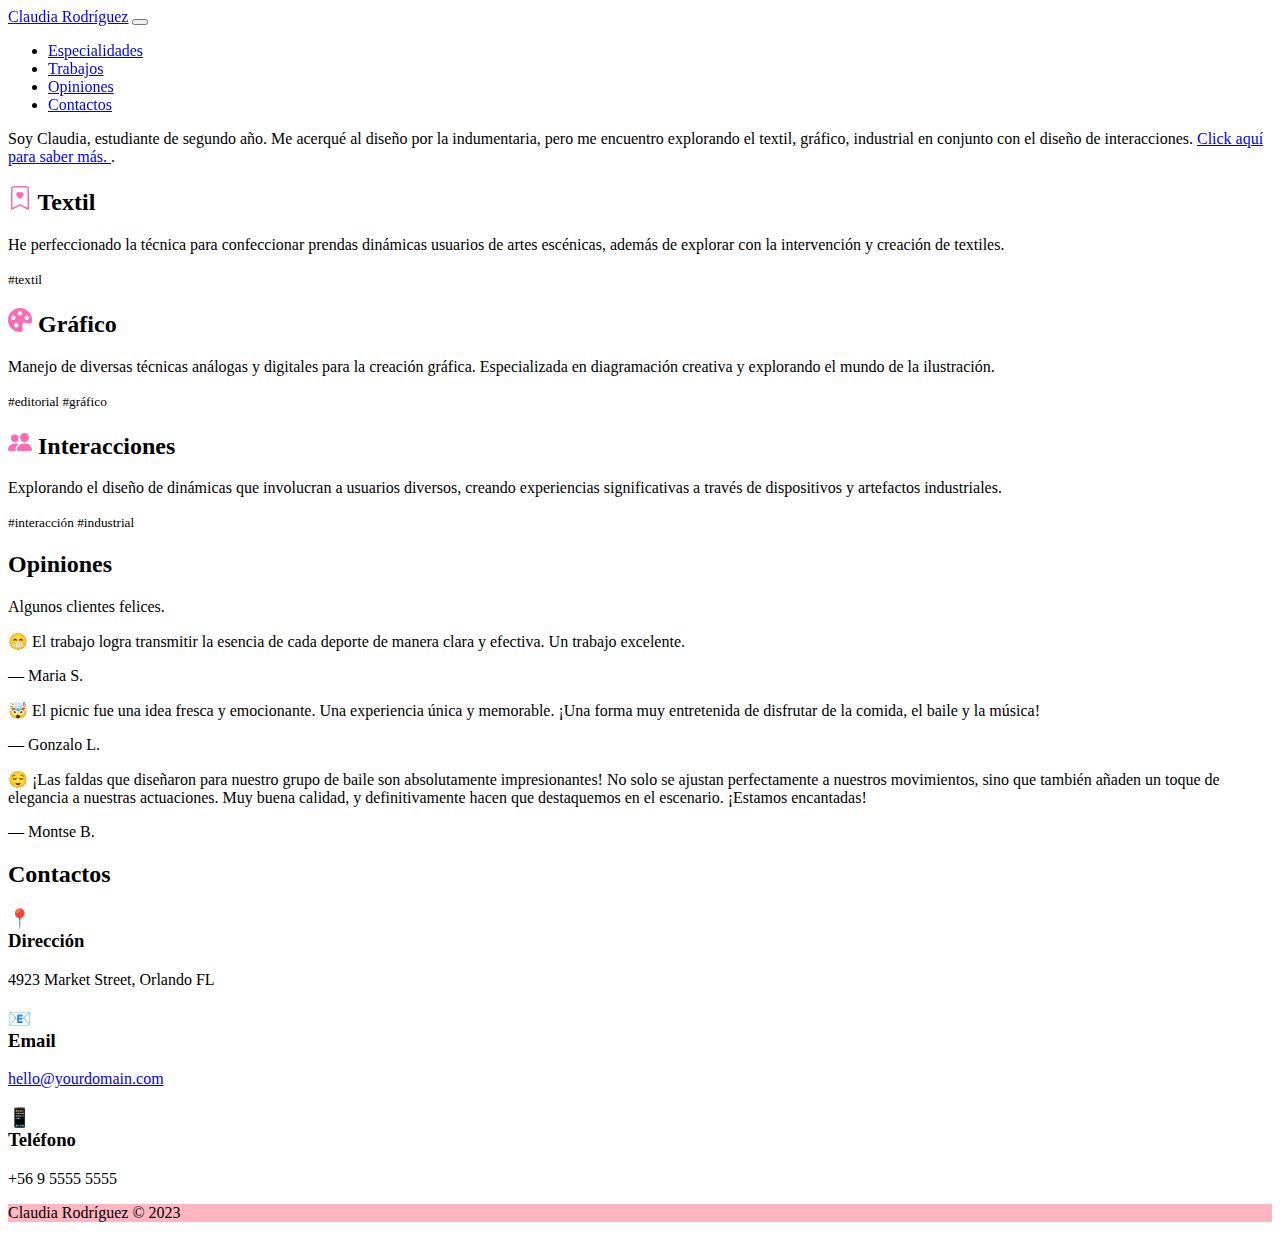
==== index.html @ ffd66cc6 "Add files via upload" ====
<!DOCTYPE html>
<html lang="es">

  <head>

    <meta charset="utf-8" />
    <meta name="viewport" content="width=device-width, initial-scale=1, shrink-to-fit=no" />
    <!--En la siguiente línea voy por el estilo CSS que ofrece Bootstrap-->

    <link href="https://cdn.jsdelivr.net/npm/bootstrap@5.3.2/dist/css/bootstrap.min.css" rel="stylesheet" integrity="sha384-T3c6CoIi6uLrA9TneNEoa7RxnatzjcDSCmG1MXxSR1GAsXEV/Dwwykc2MPK8M2HN" crossorigin="anonymous">
    <!-- Primary Meta Tags -->
    <title>claudia rodríguez - portafolio</title>
    <link rel="icon" type="image/x-icon" href="amor.ico" />
    <meta name="title" content="claudia rodríguez - portafolio" />
    <meta name="description" content="Portafolio de diseño de Claudia Rodríguez. Documentación de trabajos textiles, gráficos, editoriales y de servicio, además de exploración en otras áreas del diseño." />

    <!-- Open Graph / Facebook -->
    <meta property="og:type" content="website" />
    <meta property="og:url" content="http://portfolioclau.cl/" />
    <meta property="og:title" content="claudia rodríguez - portafolio" />
    <meta property="og:description" content="Portafolio de diseño de Claudia Rodríguez. Documentación de trabajos textiles, gráficos, editoriales y de servicio, además de exploración en otras áreas del diseño." />
    <meta property="og:image" content="https://metatags.io/images/meta-tags.png" />

    <!-- Twitter -->
    <meta property="twitter:card" content="summary_large_image" />
    <meta property="twitter:url" content="http://portfolioclau.cl/" />
    <meta property="twitter:title" content="claudia rodríguez - portafolio" />
    <meta property="twitter:description" content="Portafolio de diseño de Claudia Rodríguez. Documentación de trabajos textiles, gráficos, editoriales y de servicio, además de exploración en otras áreas del diseño." />
    <meta property="twitter:image" content="https://metatags.io/images/meta-tags.png" />

    <!-- Meta Tags Generated with https://metatags.io -->
    <meta charset="utf-8" />
    <meta name="viewport" content="width=device-width, initial-scale=1, shrink-to-fit=no" />
    <meta name="description" content="" />
    <meta name="author" content="" />
    <link rel="icon" type="image/x-icon" href="assets/favicon.ico" />
    <!-- Core theme CSS (includes Bootstrap)-->
    <!--estilo CSS al que puede conmplementar o contradecir-->
    <style>
      section {
        scroll-margin-top: 50px;
      }

      nav {
        backdrop-filter: blur(0.5rem);
      }

      #foto {
        background: transparent url("https://picsum.photos/id/100/800/600?blur=8") 0 0 no-repeat;
        background-size: cover;
      }

      footer {
        background: lightpink;
      }
    </style>
    <title>CR Portafolio</title>
  </head>

  <body>
    <!--Barra de navegación fija al tope-->
    <nav class="navbar fixed-top navbar-expand-lg">
      <div class="container">
        <a class="navbar-brand" href="index.html">Claudia Rodríguez</a>
        <button class="navbar-toggler" type="button" data-bs-toggle="collapse" data-bs-target="#navbarMenu" aria-controls="navbarMenu" aria-expanded="false" aria-label="Toggle navigation">
          <span class="navbar-toggler-icon"></span>
        </button>
        <div class="collapse navbar-collapse" id="navbarMenu">
          <ul class="navbar-nav ms-auto mb-2 mb-lg-0">
            <li class="nav-item"><a class="nav-link" href="#lasEspecialidades">Especialidades</a></li>
            <li class="nav-item"><a class="nav-link" href="#losTrabajos">Trabajos</a></li>
            <li class="nav-item"><a class="nav-link" href="#lasOpiniones">Opiniones</a></li>
            <li class="nav-item"><a class="nav-link" href="#losContactos">Contactos</a></li>
          </ul>
        </div>
      </div>
    </nav>
    <!--Encabezado-->
    <header class="vh-100" id="foto">
      <div class="position-absolute top-50 start-50 translate-middle w-50">
        <p class="text-black">
          Soy Claudia, estudiante de segundo año. Me acerqué al diseño por la indumentaria, pero me encuentro explorando el textil, gráfico, industrial en conjunto con el diseño de interacciones. <a href="#lasEspecialidades" class="link-dark">Click aquí para saber más.
          </a>.
        </p>
      </div>
    </header>
    <!--Los símbolos en este SVG escondido serán reutilizados más abajo-->
    <svg xmlns="http://www.w3.org/2000/svg" style="display: none;">
      <symbol id="cero" viewBox="0 0 16 16">
        <path fill-rule="evenodd" d="M8 4.41c1.387-1.425 4.854 1.07 0 4.277C3.146 5.48 6.613 2.986 8 4.412z" />
        <path d="M2 2a2 2 0 0 1 2-2h8a2 2 0 0 1 2 2v13.5a.5.5 0 0 1-.777.416L8 13.101l-5.223 2.815A.5.5 0 0 1 2 15.5V2zm2-1a1 1 0 0 0-1 1v12.566l4.723-2.482a.5.5 0 0 1 .554 0L13 14.566V2a1 1 0 0 0-1-1H4z" />
      </symbol>
      <symbol id="graphic" viewBox="0 0 16 16">
        <path d="M12.433 10.07C14.133 10.585 16 11.15 16 8a8 8 0 1 0-8 8c1.996 0 1.826-1.504 1.649-3.08-.124-1.101-.252-2.237.351-2.92.465-.527 1.42-.237 2.433.07zM8 5a1.5 1.5 0 1 1 0-3 1.5 1.5 0 0 1 0 3zm4.5 3a1.5 1.5 0 1 1 0-3 1.5 1.5 0 0 1 0 3zM5 6.5a1.5 1.5 0 1 1-3 0 1.5 1.5 0 0 1 3 0zm.5 6.5a1.5 1.5 0 1 1 0-3 1.5 1.5 0 0 1 0 3z" />
      </symbol>
      <symbol id="pipol" viewBox="0 0 16 16">
        <path d="M7 14s-1 0-1-1 1-4 5-4 5 3 5 4-1 1-1 1H7Zm4-6a3 3 0 1 0 0-6 3 3 0 0 0 0 6Zm-5.784 6A2.238 2.238 0 0 1 5 13c0-1.355.68-2.75 1.936-3.72A6.325 6.325 0 0 0 5 9c-4 0-5 3-5 4s1 1 1 1h4.216ZM4.5 8a2.5 2.5 0 1 0 0-5 2.5 2.5 0 0 0 0 5Z" />
    </svg>
    </svg>
    <!--Sección de #lasEspecialidades-->
    <section class="bg-light" id="lasEspecialidades">
      <div class="container py-5">
        <div class="row gx-5">
          <div class="col-lg-4 mb-5 mb-lg-0">
            <h2 class="h4 fw-bolder">
              <svg class="me-1 mb-1" width="1em" height="1em" fill="#FF69B4">
                <use href="#cero"></use>
              </svg> Textil
            </h2>
            <p>He perfeccionado la técnica para confeccionar prendas dinámicas usuarios de artes escénicas, además de explorar con la intervención y creación de textiles.</p>
            <small>#textil</small>
          </div>
          <div class="col-lg-4 mb-5 mb-lg-0">
            <h2 class="h4 fw-bolder">
              <svg class="me-1 mb-1" width="1em" height="1em" fill="#FF69B4">
                <use href="#graphic"></use>
              </svg> Gráfico
            </h2>
            <p>Manejo de diversas técnicas análogas y digitales para la creación gráfica. Especializada en diagramación creativa y explorando el mundo de la ilustración.
            </p>
            <small>#editorial #gráfico</small>
          </div>
          <div class="col-lg-4">
            <h2 class="h4 fw-bolder">
              <svg class="me-1 mb-1" width="1em" height="1em" fill="#FF69B4">
                <use href="#pipol"></use>
              </svg> Interacciones
            </h2>
            <p>Explorando el diseño de dinámicas que involucran a usuarios diversos, creando experiencias significativas a través de dispositivos y artefactos industriales.
            </p>
            <small>#interacción #industrial</small>
          </div>
        </div>
      </div>
    </section>
    <!--Sección de #losTrabajos-->
    <section class="border-top border-bottom" id="losTrabajos">
      <div class="container py-5">
        <div class="row row-cols-1 row-cols-sm-2 row-cols-md-3 row-cols-lg-4 g-4" id="trabajos"></div>
      </div>
    </section>
    <!--Sección de #lasOpiniones-->
    <section class="bg-light" id="lasOpiniones">
      <div class="container py-5">
        <div class="text-center mb-5">
          <h2 class="fw-bolder">Opiniones</h2>
          <p class="lead mb-0">Algunos clientes felices.</p>
        </div>
        <div class="row">
          <div class="col-sm-11 col-md-10 col-lg-9 col-xl-8 mx-auto">
            <!-- Primer comentario-->
            <div class="card mb-4 shadow-sm">
              <div class="card-body p-4">
                <p class="mb-1">😁 El trabajo logra transmitir la esencia de cada deporte de manera clara y efectiva. Un trabajo excelente.</p>
                <div class="small text-muted text-end">— Maria S.</div>
              </div>
            </div>
            <!-- Segundo comentario-->
            <div class="card mb-4 shadow-sm">
              <div class="card-body p-4">
                <p class="mb-1">🤯 El picnic fue una idea fresca y emocionante. Una experiencia única y memorable. ¡Una forma muy entretenida de disfrutar de la comida, el baile y la música!</p>
                <div class="small text-muted text-end">— Gonzalo L.</div>
              </div>
            </div>
            <!-- Tercer comentario-->
            <div class="card mb-4 shadow-sm">
              <div class="card-body p-4">
                <p class="mb-1">😌 ¡Las faldas que diseñaron para nuestro grupo de baile son absolutamente impresionantes! No solo se ajustan perfectamente a nuestros movimientos, sino que también añaden un toque de elegancia a nuestras actuaciones. Muy buena calidad, y definitivamente hacen que destaquemos en el escenario. ¡Estamos encantadas!</p>
                <div class="small text-muted text-end">— Montse B.</div>
              </div>
            </div>
            <!-- Listo, no más comentarios-->
          </div>
        </div>
      </div>
    </section>
    <!--Sección de #losContactos-->
    <section class="border-top border-bottom" id="losContactos">
      <div class="container py-5">
        <div class="text-center mb-5">
          <h2 class="fw-bolder">Contactos</h2>
        </div>
        <div class="row">
          <div class="col-md-4 mb-3 mb-md-0">
            <div class="card h-100 shadow-sm">
              <div class="card-body text-center">
                <h3 class="m-0 fs-5"><span class="fs-1">📍</span><br />Dirección</h4>
                  <div class="small text-black-50">4923 Market Street, Orlando FL</div>
              </div>
            </div>
          </div>
          <div class="col-md-4 mb-3 mb-md-0">
            <div class="card h-100 shadow-sm">
              <div class="card-body text-center">
                <h3 class="m-0 fs-5"><span class="fs-1">📧</span><br />Email</h4>
                  <div class="small text-black-50"><a href="#!">hello@yourdomain.com</a></div>
              </div>
            </div>
          </div>
          <div class="col-md-4 mb-3 mb-md-0">
            <div class="card h-100 shadow-sm">
              <div class="card-body text-center">
                <h3 class="m-0 fs-5"><span class="fs-1">📱</span><br />Teléfono</h4>
                  <div class="small text-black-50">+56 9 5555 5555</div>
              </div>
            </div>
          </div>
        </div>
      </div>
    </section>
    <!-- El pie de página-->
    <footer class="py-4 text-white">
      <div class="container px-5">
        <p class="text-center small">Claudia Rodríguez &copy; 2023</p>
      </div>
    </footer>
    <!-- Lo que sigue es JavaScript a secas-->
    <script>
      async function portfolio() {
        const consulta = await fetch("https://raw.githubusercontent.com/claurj/dnm-E3-c12/main/trabajos.json");
        const data = await consulta.json();
        var donde = document.querySelector("#trabajos");
        data.forEach(function(t, i) {
          donde.innerHTML += `<article class="col"><div class="card h-100 shadow-sm ${t.soporte}"><img src="${t.fotos[0]}" class="card-img-top"><div class="card-body"><h3 class="fs-5"><a href="single.html?nro=${i}" class="link-secondary">${t.nombre}</a></h3><p>${t.abstract}</p><small>#${t.soporte}</small></div></div></article>`;
        });
      }
      portfolio().catch((error) => console.error(error));
    </script>
    <!-- Lo que sigue es la biblioteca de Bootstrap-->
    <script src="https://cdn.jsdelivr.net/npm/bootstrap@5.3.2/dist/js/bootstrap.bundle.min.js" integrity="sha384-C6RzsynM9kWDrMNeT87bh95OGNyZPhcTNXj1NW7RuBCsyN/o0jlpcV8Qyq46cDfL" crossorigin="anonymous"></script>
  </body>

</html>
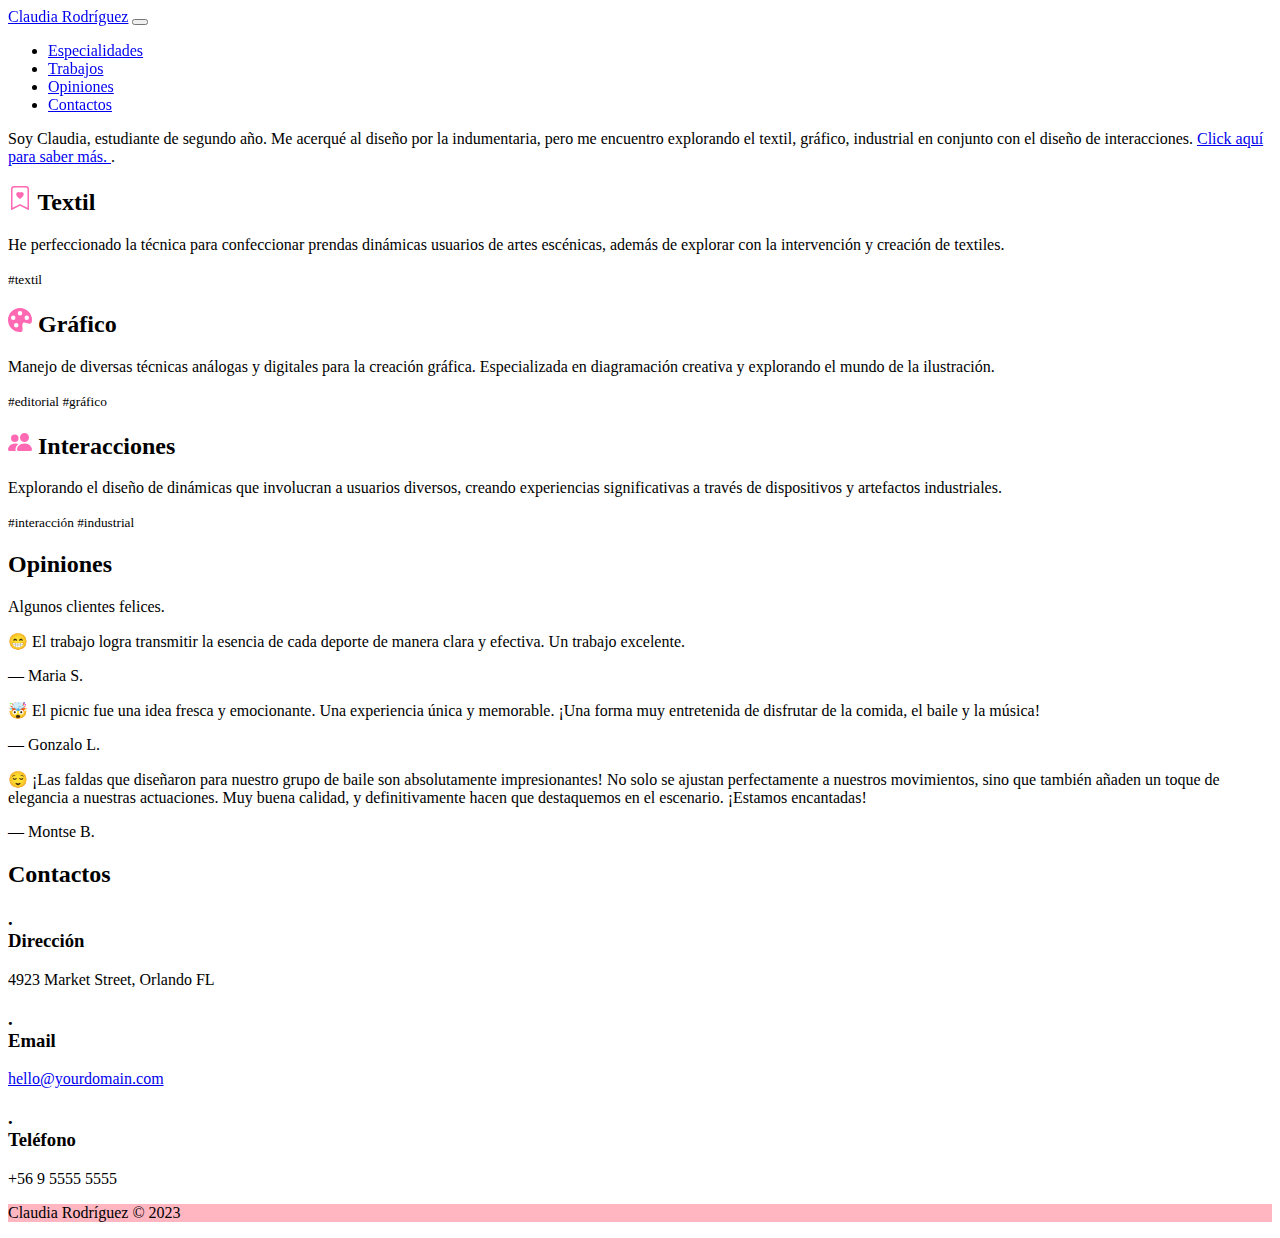
==== commit d38104f8: "Add files via upload" ====
--- a/index.html
+++ b/index.html
@@ -47,11 +47,19 @@
 
       #foto {
         background: transparent url("https://picsum.photos/id/100/800/600?blur=8") 0 0 no-repeat;
+        width: rem(0, 0);
+        height: rem(0, 0);
         background-size: cover;
       }
 
       footer {
         background: lightpink;
+      }
+
+      img {
+        width: 500;
+        height: 310;
+        alt: inherit;
       }
     </style>
     <title>CR Portafolio</title>
@@ -174,42 +182,47 @@
         </div>
       </div>
     </section>
-    <!--Sección de #losContactos-->
-    <section class="border-top border-bottom" id="losContactos">
-      <div class="container py-5">
-        <div class="text-center mb-5">
-          <h2 class="fw-bolder">Contactos</h2>
-        </div>
-        <div class="row">
-          <div class="col-md-4 mb-3 mb-md-0">
-            <div class="card h-100 shadow-sm">
-              <div class="card-body text-center">
-                <h3 class="m-0 fs-5"><span class="fs-1">📍</span><br />Dirección</h4>
-                  <div class="small text-black-50">4923 Market Street, Orlando FL</div>
-              </div>
-            </div>
-          </div>
-          <div class="col-md-4 mb-3 mb-md-0">
-            <div class="card h-100 shadow-sm">
-              <div class="card-body text-center">
-                <h3 class="m-0 fs-5"><span class="fs-1">📧</span><br />Email</h4>
-                  <div class="small text-black-50"><a href="#!">hello@yourdomain.com</a></div>
-              </div>
-            </div>
-          </div>
-          <div class="col-md-4 mb-3 mb-md-0">
-            <div class="card h-100 shadow-sm">
-              <div class="card-body text-center">
-                <h3 class="m-0 fs-5"><span class="fs-1">📱</span><br />Teléfono</h4>
-                  <div class="small text-black-50">+56 9 5555 5555</div>
-              </div>
-            </div>
-          </div>
-        </div>
-      </div>
+    <!-- Sección de #losContactos -->
+<section class="border-top border-bottom" id="losContactos">
+  <div class="container py-5">
+    <div class="text-center mb-5">
+      <h2 class="fw-bolder">Contactos</h2>
+    </div>
+    <div class="row">
+      <div class="col-md-4 mb-3 mb-md-0">
+        <div class="card h-100 shadow-sm">
+          <div class="card-body text-center">
+            <h3 class="m-0 fs-5"><span class="fs-1">.</span><br />Dirección</h4>
+              <!-- Ajusta el color del texto para mejorar el contraste -->
+              <div class="small text-black">4923 Market Street, Orlando FL</div>
+          </div>
+        </div>
+      </div>
+      <div class="col-md-4 mb-3 mb-md-0">
+        <div class="card h-100 shadow-sm">
+          <div class="card-body text-center">
+            <h3 class="m-0 fs-5"><span class="fs-1">.</span><br />Email</h4>
+              <!-- Ajusta el color del texto para mejorar el contraste -->
+              <div class="small text-black"><a href="#!">hello@yourdomain.com</a></div>
+          </div>
+        </div>
+      </div>
+      <div class="col-md-4 mb-3 mb-md-0">
+        <div class="card h-100 shadow-sm">
+          <div class="card-body text-center">
+            <h3 class="m-0 fs-5"><span class="fs-1">.</span><br />Teléfono</h4>
+              <!-- Ajusta el color del texto para mejorar el contraste -->
+              <div class="small text-black">+56 9 5555 5555</div>
+          </div>
+        </div>
+      </div>
+    </div>
+  </div>
+</section>
+
     </section>
     <!-- El pie de página-->
-    <footer class="py-4 text-white">
+    <footer class="py-4 text-black">
       <div class="container px-5">
         <p class="text-center small">Claudia Rodríguez &copy; 2023</p>
       </div>
@@ -217,7 +230,7 @@
     <!-- Lo que sigue es JavaScript a secas-->
     <script>
       async function portfolio() {
-        const consulta = await fetch("https://raw.githubusercontent.com/claurj/dnm-E3-c12/main/trabajos.json");
+        const consulta = await fetch("https://raw.githubusercontent.com/claurj/portafolioclau.cl/main/trabajos.json");
         const data = await consulta.json();
         var donde = document.querySelector("#trabajos");
         data.forEach(function(t, i) {
